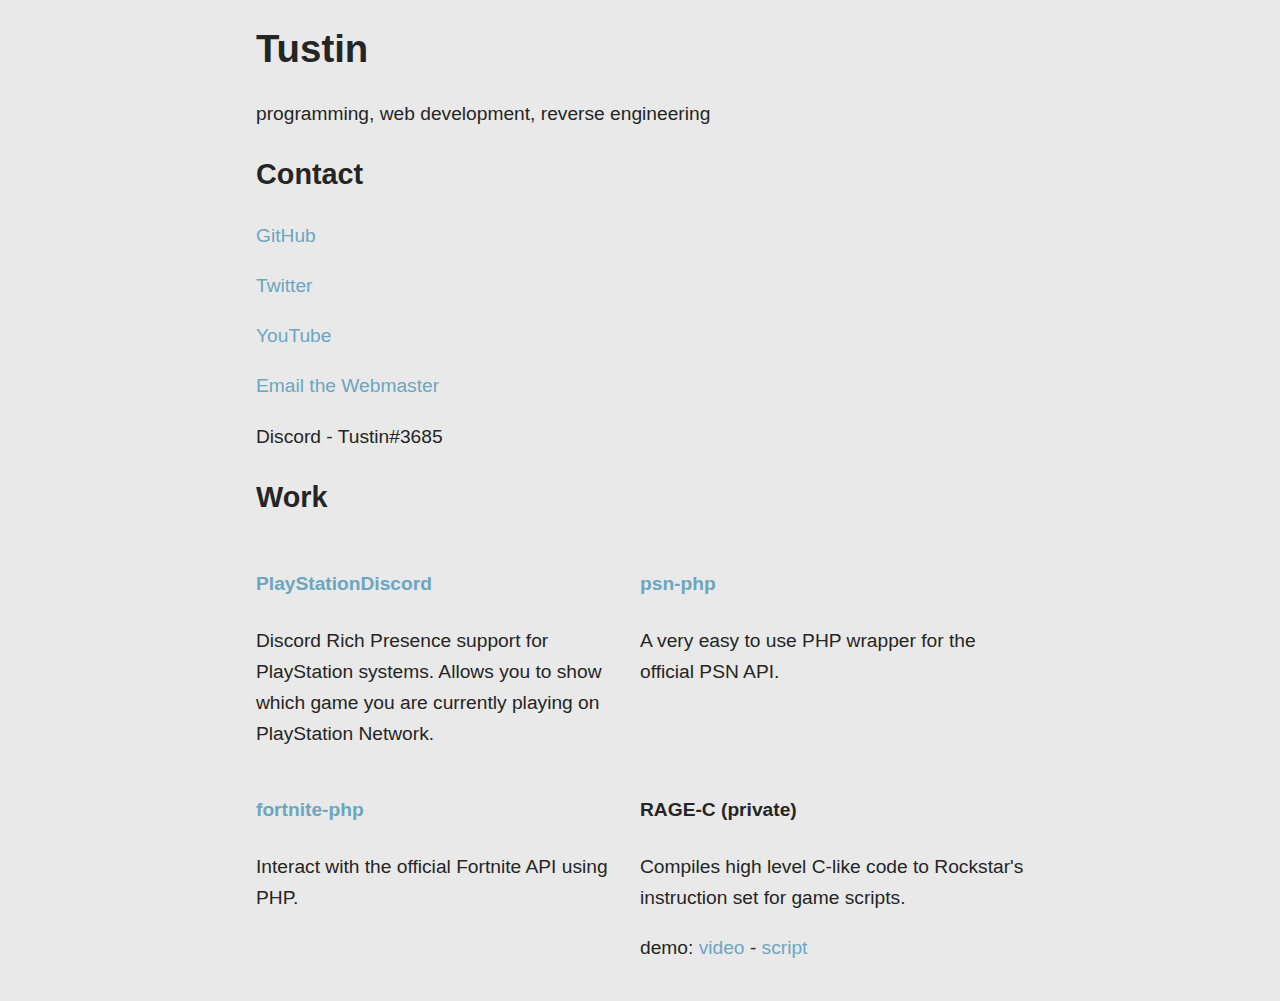
==== index.html @ 0d36ce3e "higher contrast for blind people" ====
<!DOCTYPE html>
<html lang="en">
    <head>
        <title>Tustin</title>
        <meta name="viewport" content="width=device-width, initial-scale=1">
        <meta name="description" content="Tustin's home on the web.">
        <link rel="icon" type="image/x-icon" href="favicon.ico">
        <style>
            :root {
                --light: #e9e9e9;
                --dark: #252525;
                --link: #6CA6C1;
            }

            @media (prefers-color-scheme: dark) {
                html {
                    background: var(--dark);
                    color: var(--light);
                }
            }

            @media (prefers-color-scheme: light) {
                html {
                    background: var(--light);
                    color: var(--dark);
                }
            }

            .linkage {
                display: block;
                margin-block-start: 1em;
                margin-block-end: 1em;
            }

            a {
                text-decoration: none;
                color: var(--link);
            }

            container {
                display: grid;
                grid-template-columns: repeat(2, 50%);
            }

        	body {
                margin: 1em auto;
                max-width: 40em;
                padding: 0 .62em;
                font: 1.2em/1.62 sans-serif;
            }

            h1 {
                line-height: 1.2;
            }
            
            h2 {
                line-height: 1.5;
            }

            @media print {
                body {
                    max-width: none
                }
            }
        </style>
    </head>
	<article>
        <header>
            <h1>Tustin</h1>
            <aside>programming, web development, reverse engineering</aside>
        </header>
        <section>
            <h2>Contact</h2>
            <a href="https://github.com/Tustin" class="linkage" target="_blank" rel="noopener">GitHub</a>
            <a href="https://twitter.com/Tusticles" class="linkage" target="_blank" rel="noopener">Twitter</a>
            <a href="https://www.youtube.com/user/BLEDS0E" class="linkage" target="_blank" rel="noopener">YouTube</a>
            <a href="mailto:tustin@tusticles.com" class="linkage" target="_blank" rel="noopener">Email the Webmaster</a>
            <p>Discord - Tustin#3685</p>
        </section>
        <section>
            <h2>Work</h2>
            <container>
                <item>
                    <h4><a href="https://github.com/Tustin/PlayStationDiscord" target="_blank" rel="noopener">PlayStationDiscord</a></h4>
                    <p>Discord Rich Presence support for PlayStation systems. Allows you to show which game you are currently playing on PlayStation Network.</p>
                </item>

                <item>
                    <h4><a href="https://github.com/Tustin/psn-php" target="_blank" rel="noopener">psn-php</a></h4>
                    <p>A very easy to use PHP wrapper for the official PSN API.</p>
                </item>

                <item>
                    <h4><a href="https://github.com/Tustin/fortnite-php" target="_blank" rel="noopener">fortnite-php</a></h4>
                    <p>Interact with the official Fortnite API using PHP.</p>
                </item>

                <item>
                    <h4>RAGE-C (private)</h4>
                    <p>Compiles high level C-like code to Rockstar's instruction set for game scripts.</p>
                    <p>demo: <a href="https://www.youtube.com/watch?v=dAm_1YbQfYY" target="_blank" rel="noopener">video</a> - <a href="https://github.com/Tustin/goy-loader" target="_blank" rel="noopener">script</a></p>
                </item>
            </container>
        </section>
    </article>
</html>
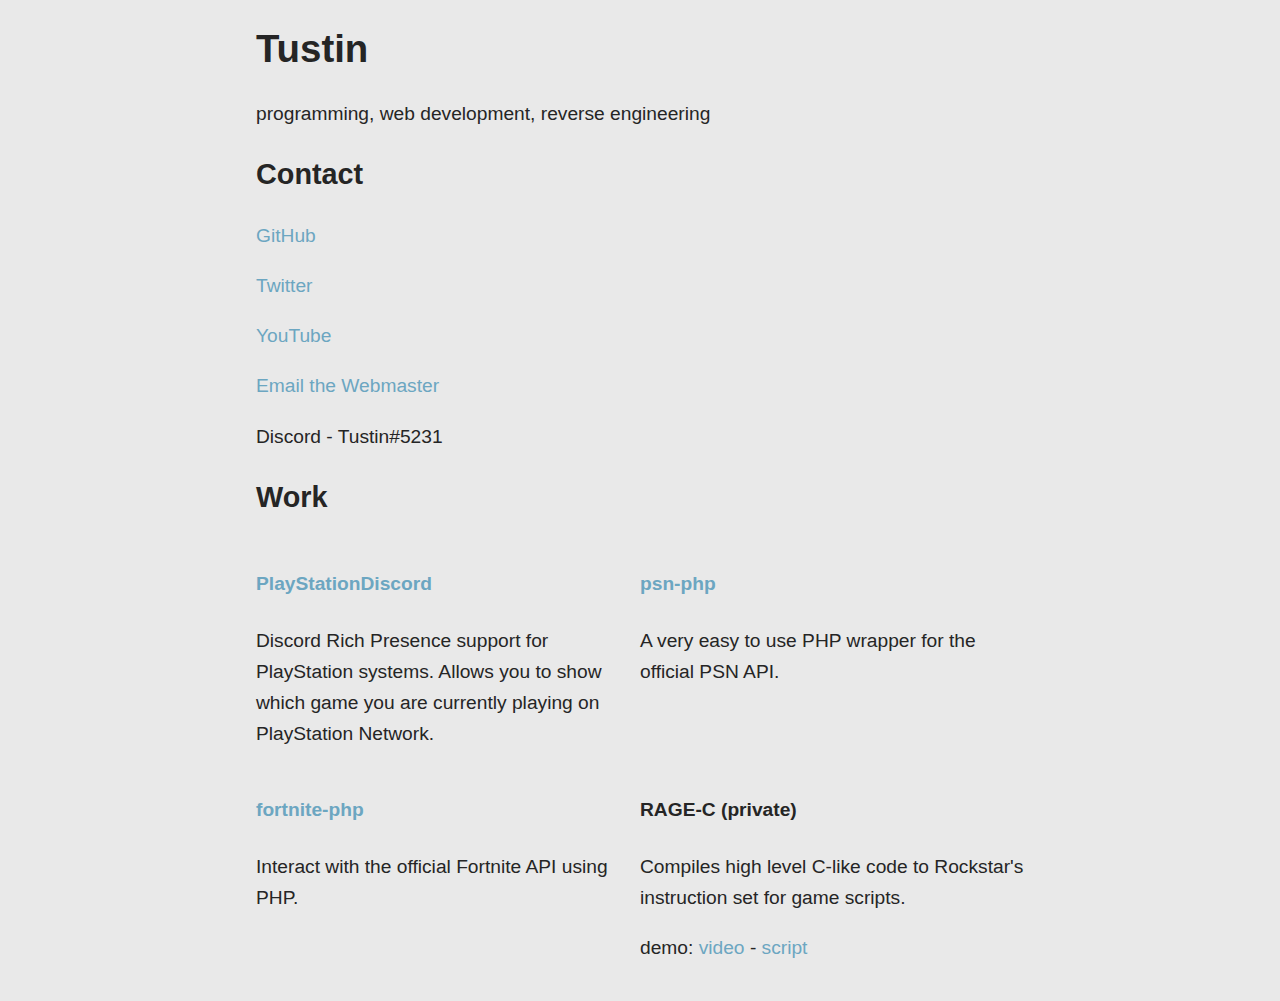
==== commit b61e6c52: "Update index.html" ====
--- a/index.html
+++ b/index.html
@@ -72,10 +72,10 @@
         <section>
             <h2>Contact</h2>
             <a href="https://github.com/Tustin" class="linkage" target="_blank" rel="noopener">GitHub</a>
-            <a href="https://twitter.com/Tusticles" class="linkage" target="_blank" rel="noopener">Twitter</a>
+            <a href="https://twitter.com/Tustino" class="linkage" target="_blank" rel="noopener">Twitter</a>
             <a href="https://www.youtube.com/user/BLEDS0E" class="linkage" target="_blank" rel="noopener">YouTube</a>
-            <a href="mailto:tustin@tusticles.com" class="linkage" target="_blank" rel="noopener">Email the Webmaster</a>
-            <p>Discord - Tustin#3685</p>
+            <a href="mailto:tustin@tustin.dev" class="linkage" target="_blank" rel="noopener">Email the Webmaster</a>
+            <p>Discord - Tustin#5231</p>
         </section>
         <section>
             <h2>Work</h2>
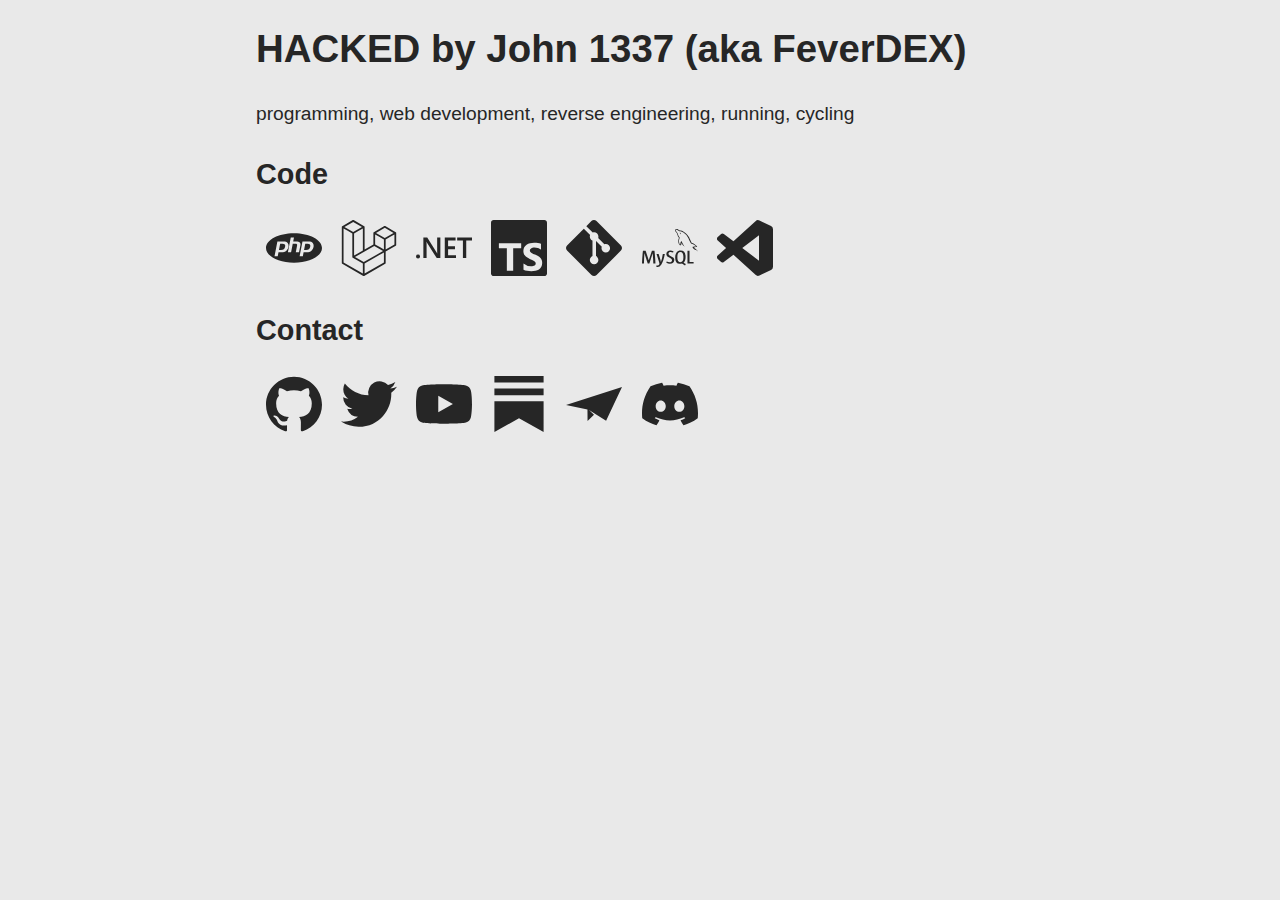
==== commit ffb9884a: "Update index.html" ====
--- a/index.html
+++ b/index.html
@@ -1,106 +1,173 @@
 <!DOCTYPE html>
 <html lang="en">
-    <head>
-        <title>Tustin</title>
-        <meta name="viewport" content="width=device-width, initial-scale=1">
-        <meta name="description" content="Tustin's home on the web.">
-        <link rel="icon" type="image/x-icon" href="favicon.ico">
-        <style>
-            :root {
-                --light: #e9e9e9;
-                --dark: #252525;
-                --link: #6CA6C1;
+
+<head>
+    <title>Tustin</title>
+    <meta name="title" content="Tustin">
+    <meta name="viewport" content="width=device-width, initial-scale=1">
+    <meta name="description" content="Tustin's home on the web">
+    <link rel="icon" type="image/x-icon" href="favicon.ico">
+    <style>
+        :root {
+            --light: #e9e9e9;
+            --dark: #262626;
+            --link: #6CA6C1;
+        }
+
+        @media (prefers-color-scheme: dark) {
+            html {
+                background: var(--dark);
+                color: var(--light);
             }
 
-            @media (prefers-color-scheme: dark) {
-                html {
-                    background: var(--dark);
-                    color: var(--light);
-                }
+            svg {
+                fill: var(--light);
+            }
+        }
+
+        @media (prefers-color-scheme: light) {
+            html {
+                background: var(--light);
+                color: var(--dark);
             }
 
-            @media (prefers-color-scheme: light) {
-                html {
-                    background: var(--light);
-                    color: var(--dark);
-                }
+            svg {
+                fill: var(--dark);
             }
+        }
 
-            .linkage {
-                display: block;
-                margin-block-start: 1em;
-                margin-block-end: 1em;
+        a {
+            text-decoration: none;
+            color: var(--link);
+        }
+
+        svg {
+            --size: 3.5rem;
+            height: var(--size);
+            width: var(--size);
+        }
+
+        ul {
+            display: flex;
+            flex-wrap: wrap;
+            list-style: none;
+            margin: 0;
+            padding: 0;
+        }
+
+        li {
+            margin: 0 .5em;
+        }
+
+        li#discord {
+            cursor: pointer;
+        }
+
+
+        container {
+            display: grid;
+            grid-template-columns: repeat(2, 50%);
+        }
+
+        body {
+            margin: 1em auto;
+            max-width: 40em;
+            padding: 0 .62em;
+            font: 1.2em/1.62 sans-serif;
+        }
+
+        h1 {
+            line-height: 1.2;
+        }
+
+        h2 {
+            line-height: 1.5;
+        }
+
+        @media print {
+            body {
+                max-width: none
             }
+        }
+    </style>
+</head>
+<article>
+    <header>
+        <h1>HACKED by John 1337 (aka FeverDEX)</h1>
+        <aside>programming, web development, reverse engineering, running, cycling</aside>
+    </header>
+    <section>
+        <h2>Code</h2>
+        <ul>
+            <li><svg role="img" viewBox="0 0 24 24" xmlns="http://www.w3.org/2000/svg">
+                    <title>PHP</title>
+                    <path
+                        d="M7.01 10.207h-.944l-.515 2.648h.838c.556 0 .97-.105 1.242-.314.272-.21.455-.559.55-1.049.092-.47.05-.802-.124-.995-.175-.193-.523-.29-1.047-.29zM12 5.688C5.373 5.688 0 8.514 0 12s5.373 6.313 12 6.313S24 15.486 24 12c0-3.486-5.373-6.312-12-6.312zm-3.26 7.451c-.261.25-.575.438-.917.551-.336.108-.765.164-1.285.164H5.357l-.327 1.681H3.652l1.23-6.326h2.65c.797 0 1.378.209 1.744.628.366.418.476 1.002.33 1.752a2.836 2.836 0 0 1-.305.847c-.143.255-.33.49-.561.703zm4.024.715l.543-2.799c.063-.318.039-.536-.068-.651-.107-.116-.336-.174-.687-.174H11.46l-.704 3.625H9.388l1.23-6.327h1.367l-.327 1.682h1.218c.767 0 1.295.134 1.586.401s.378.7.263 1.299l-.572 2.944h-1.389zm7.597-2.265a2.782 2.782 0 0 1-.305.847c-.143.255-.33.49-.561.703a2.44 2.44 0 0 1-.917.551c-.336.108-.765.164-1.286.164h-1.18l-.327 1.682h-1.378l1.23-6.326h2.649c.797 0 1.378.209 1.744.628.366.417.477 1.001.331 1.751zM17.766 10.207h-.943l-.516 2.648h.838c.557 0 .971-.105 1.242-.314.272-.21.455-.559.551-1.049.092-.47.049-.802-.125-.995s-.524-.29-1.047-.29z" />
+                </svg></li>
+            <li><svg role="img" viewBox="0 0 24 24" xmlns="http://www.w3.org/2000/svg">
+                    <title>Laravel</title>
+                    <path
+                        d="M23.642 5.43a.364.364 0 01.014.1v5.149c0 .135-.073.26-.189.326l-4.323 2.49v4.934a.378.378 0 01-.188.326L9.93 23.949a.316.316 0 01-.066.027c-.008.002-.016.008-.024.01a.348.348 0 01-.192 0c-.011-.002-.02-.008-.03-.012-.02-.008-.042-.014-.062-.025L.533 18.755a.376.376 0 01-.189-.326V2.974c0-.033.005-.066.014-.098.003-.012.01-.02.014-.032a.369.369 0 01.023-.058c.004-.013.015-.022.023-.033l.033-.045c.012-.01.025-.018.037-.027.014-.012.027-.024.041-.034H.53L5.043.05a.375.375 0 01.375 0L9.93 2.647h.002c.015.01.027.021.04.033l.038.027c.013.014.02.03.033.045.008.011.02.021.025.033.01.02.017.038.024.058.003.011.01.021.013.032.01.031.014.064.014.098v9.652l3.76-2.164V5.527c0-.033.004-.066.013-.098.003-.01.01-.02.013-.032a.487.487 0 01.024-.059c.007-.012.018-.02.025-.033.012-.015.021-.03.033-.043.012-.012.025-.02.037-.028.014-.01.026-.023.041-.032h.001l4.513-2.598a.375.375 0 01.375 0l4.513 2.598c.016.01.027.021.042.031.012.01.025.018.036.028.013.014.022.03.034.044.008.012.019.021.024.033.011.02.018.04.024.06.006.01.012.021.015.032zm-.74 5.032V6.179l-1.578.908-2.182 1.256v4.283zm-4.51 7.75v-4.287l-2.147 1.225-6.126 3.498v4.325zM1.093 3.624v14.588l8.273 4.761v-4.325l-4.322-2.445-.002-.003H5.04c-.014-.01-.025-.021-.04-.031-.011-.01-.024-.018-.035-.027l-.001-.002c-.013-.012-.021-.025-.031-.04-.01-.011-.021-.022-.028-.036h-.002c-.008-.014-.013-.031-.02-.047-.006-.016-.014-.027-.018-.043a.49.49 0 01-.008-.057c-.002-.014-.006-.027-.006-.041V5.789l-2.18-1.257zM5.23.81L1.47 2.974l3.76 2.164 3.758-2.164zm1.956 13.505l2.182-1.256V3.624l-1.58.91-2.182 1.255v9.435zm11.581-10.95l-3.76 2.163 3.76 2.163 3.759-2.164zm-.376 4.978L16.21 7.087 14.63 6.18v4.283l2.182 1.256 1.58.908zm-8.65 9.654l5.514-3.148 2.756-1.572-3.757-2.163-4.323 2.489-3.941 2.27z" />
+                </svg></li>
+            <li><svg role="img" viewBox="0 0 24 24" xmlns="http://www.w3.org/2000/svg">
+                    <title>.NET</title>
+                    <path
+                        d="M24 8.77h-2.468v7.565h-1.425V8.77h-2.462V7.53H24zm-6.852 7.565h-4.821V7.53h4.63v1.24h-3.205v2.494h2.953v1.234h-2.953v2.604h3.396zm-6.708 0H8.882L4.78 9.863a2.896 2.896 0 0 1-.258-.51h-.036c.032.189.048.592.048 1.21v5.772H3.157V7.53h1.659l3.965 6.32c.167.261.275.442.323.54h.024c-.04-.233-.06-.629-.06-1.185V7.529h1.372zm-8.703-.693a.868.829 0 0 1-.869.829.868.829 0 0 1-.868-.83.868.829 0 0 1 .868-.828.868.829 0 0 1 .869.829Z" />
+                </svg></li>
+            <li><svg role="img" viewBox="0 0 24 24" xmlns="http://www.w3.org/2000/svg">
+                    <title>TypeScript</title>
+                    <path
+                        d="M1.125 0C.502 0 0 .502 0 1.125v21.75C0 23.498.502 24 1.125 24h21.75c.623 0 1.125-.502 1.125-1.125V1.125C24 .502 23.498 0 22.875 0zm17.363 9.75c.612 0 1.154.037 1.627.111a6.38 6.38 0 0 1 1.306.34v2.458a3.95 3.95 0 0 0-.643-.361 5.093 5.093 0 0 0-.717-.26 5.453 5.453 0 0 0-1.426-.2c-.3 0-.573.028-.819.086a2.1 2.1 0 0 0-.623.242c-.17.104-.3.229-.393.374a.888.888 0 0 0-.14.49c0 .196.053.373.156.529.104.156.252.304.443.444s.423.276.696.41c.273.135.582.274.926.416.47.197.892.407 1.266.628.374.222.695.473.963.753.268.279.472.598.614.957.142.359.214.776.214 1.253 0 .657-.125 1.21-.373 1.656a3.033 3.033 0 0 1-1.012 1.085 4.38 4.38 0 0 1-1.487.596c-.566.12-1.163.18-1.79.18a9.916 9.916 0 0 1-1.84-.164 5.544 5.544 0 0 1-1.512-.493v-2.63a5.033 5.033 0 0 0 3.237 1.2c.333 0 .624-.03.872-.09.249-.06.456-.144.623-.25.166-.108.29-.234.373-.38a1.023 1.023 0 0 0-.074-1.089 2.12 2.12 0 0 0-.537-.5 5.597 5.597 0 0 0-.807-.444 27.72 27.72 0 0 0-1.007-.436c-.918-.383-1.602-.852-2.053-1.405-.45-.553-.676-1.222-.676-2.005 0-.614.123-1.141.369-1.582.246-.441.58-.804 1.004-1.089a4.494 4.494 0 0 1 1.47-.629 7.536 7.536 0 0 1 1.77-.201zm-15.113.188h9.563v2.166H9.506v9.646H6.789v-9.646H3.375z" />
+                </svg></li>
+            <li><svg role="img" viewBox="0 0 24 24" xmlns="http://www.w3.org/2000/svg">
+                    <title>Git</title>
+                    <path
+                        d="M23.546 10.93L13.067.452c-.604-.603-1.582-.603-2.188 0L8.708 2.627l2.76 2.76c.645-.215 1.379-.07 1.889.441.516.515.658 1.258.438 1.9l2.658 2.66c.645-.223 1.387-.078 1.9.435.721.72.721 1.884 0 2.604-.719.719-1.881.719-2.6 0-.539-.541-.674-1.337-.404-1.996L12.86 8.955v6.525c.176.086.342.203.488.348.713.721.713 1.883 0 2.6-.719.721-1.889.721-2.609 0-.719-.719-.719-1.879 0-2.598.182-.18.387-.316.605-.406V8.835c-.217-.091-.424-.222-.6-.401-.545-.545-.676-1.342-.396-2.009L7.636 3.7.45 10.881c-.6.605-.6 1.584 0 2.189l10.48 10.477c.604.604 1.582.604 2.186 0l10.43-10.43c.605-.603.605-1.582 0-2.187" />
+                </svg></li>
+            <li><svg role="img" viewBox="0 0 24 24" xmlns="http://www.w3.org/2000/svg">
+                    <title>MySQL</title>
+                    <path
+                        d="M16.405 5.501c-.115 0-.193.014-.274.033v.013h.014c.054.104.146.18.214.273.054.107.1.214.154.32l.014-.015c.094-.066.14-.172.14-.333-.04-.047-.046-.094-.08-.14-.04-.067-.126-.1-.18-.153zM5.77 18.695h-.927a50.854 50.854 0 00-.27-4.41h-.008l-1.41 4.41H2.45l-1.4-4.41h-.01a72.892 72.892 0 00-.195 4.41H0c.055-1.966.192-3.81.41-5.53h1.15l1.335 4.064h.008l1.347-4.064h1.095c.242 2.015.384 3.86.428 5.53zm4.017-4.08c-.378 2.045-.876 3.533-1.492 4.46-.482.716-1.01 1.073-1.583 1.073-.153 0-.34-.046-.566-.138v-.494c.11.017.24.026.386.026.268 0 .483-.075.647-.222.197-.18.295-.382.295-.605 0-.155-.077-.47-.23-.944L6.23 14.615h.91l.727 2.36c.164.536.233.91.205 1.123.4-1.064.678-2.227.835-3.483zm12.325 4.08h-2.63v-5.53h.885v4.85h1.745zm-3.32.135l-1.016-.5c.09-.076.177-.158.255-.25.433-.506.648-1.258.648-2.253 0-1.83-.718-2.746-2.155-2.746-.704 0-1.254.232-1.65.697-.43.508-.646 1.256-.646 2.245 0 .972.19 1.686.574 2.14.35.41.877.615 1.583.615.264 0 .506-.033.725-.098l1.325.772.36-.622zM15.5 17.588c-.225-.36-.337-.94-.337-1.736 0-1.393.424-2.09 1.27-2.09.443 0 .77.167.977.5.224.362.336.936.336 1.723 0 1.404-.424 2.108-1.27 2.108-.445 0-.77-.167-.978-.5zm-1.658-.425c0 .47-.172.856-.516 1.156-.344.3-.803.45-1.384.45-.543 0-1.064-.172-1.573-.515l.237-.476c.438.22.833.328 1.19.328.332 0 .593-.073.783-.22a.754.754 0 00.3-.615c0-.33-.23-.61-.648-.845-.388-.213-1.163-.657-1.163-.657-.422-.307-.632-.636-.632-1.177 0-.45.157-.81.47-1.085.315-.278.72-.415 1.22-.415.512 0 .98.136 1.4.41l-.213.476a2.726 2.726 0 00-1.064-.23c-.283 0-.502.068-.654.206a.685.685 0 00-.248.524c0 .328.234.61.666.85.393.215 1.187.67 1.187.67.433.305.648.63.648 1.168zm9.382-5.852c-.535-.014-.95.04-1.297.188-.1.04-.26.04-.274.167.055.053.063.14.11.214.08.134.218.313.346.407.14.11.28.216.427.31.26.16.555.255.81.416.145.094.293.213.44.313.073.05.12.14.214.172v-.02c-.046-.06-.06-.147-.105-.214-.067-.067-.134-.127-.2-.193a3.223 3.223 0 00-.695-.675c-.214-.146-.682-.35-.77-.595l-.013-.014c.146-.013.32-.066.46-.106.227-.06.435-.047.67-.106.106-.027.213-.06.32-.094v-.06c-.12-.12-.21-.283-.334-.395a8.867 8.867 0 00-1.104-.823c-.21-.134-.476-.22-.697-.334-.08-.04-.214-.06-.26-.127-.12-.146-.19-.34-.275-.514a17.69 17.69 0 01-.547-1.163c-.12-.262-.193-.523-.34-.763-.69-1.137-1.437-1.826-2.586-2.5-.247-.14-.543-.2-.856-.274-.167-.008-.334-.02-.5-.027-.11-.047-.216-.174-.31-.235-.38-.24-1.364-.76-1.644-.072-.18.434.267.862.422 1.082.115.153.26.328.34.5.047.116.06.235.107.356.106.294.207.622.347.897.073.14.153.287.247.413.054.073.146.107.167.227-.094.136-.1.334-.154.5-.24.757-.146 1.693.194 2.25.107.166.362.534.703.393.3-.12.234-.5.32-.835.02-.08.007-.133.048-.187v.015c.094.188.188.367.274.555.206.328.566.668.867.895.16.12.287.328.487.402v-.02h-.015c-.043-.058-.1-.086-.154-.133a3.445 3.445 0 01-.35-.4 8.76 8.76 0 01-.747-1.218c-.11-.21-.202-.436-.29-.643-.04-.08-.04-.2-.107-.24-.1.146-.247.273-.32.453-.127.288-.14.642-.188 1.01-.027.007-.014 0-.027.014-.214-.052-.287-.274-.367-.46-.2-.475-.233-1.238-.06-1.785.047-.14.247-.582.167-.716-.042-.127-.174-.2-.247-.303a2.478 2.478 0 01-.24-.427c-.16-.374-.24-.788-.414-1.162-.08-.173-.22-.354-.334-.513-.127-.18-.267-.307-.368-.52-.033-.073-.08-.194-.027-.274.014-.054.042-.075.094-.09.088-.072.335.022.422.062.247.1.455.194.662.334.094.066.195.193.315.226h.14c.214.047.455.014.655.073.355.114.675.28.962.46a5.953 5.953 0 012.085 2.286c.08.154.115.295.188.455.14.33.313.663.455.982.14.315.275.636.476.897.1.14.502.213.682.286.133.06.34.115.46.188.23.14.454.3.67.454.11.076.443.243.463.378z" />
+                </svg></li>
+            <li><svg role="img" viewBox="0 0 24 24" xmlns="http://www.w3.org/2000/svg">
+                    <title>Visual Studio Code</title>
+                    <path
+                        d="M23.15 2.587L18.21.21a1.494 1.494 0 0 0-1.705.29l-9.46 8.63-4.12-3.128a.999.999 0 0 0-1.276.057L.327 7.261A1 1 0 0 0 .326 8.74L3.899 12 .326 15.26a1 1 0 0 0 .001 1.479L1.65 17.94a.999.999 0 0 0 1.276.057l4.12-3.128 9.46 8.63a1.492 1.492 0 0 0 1.704.29l4.942-2.377A1.5 1.5 0 0 0 24 20.06V3.939a1.5 1.5 0 0 0-.85-1.352zm-5.146 14.861L10.826 12l7.178-5.448v10.896z" />
+                </svg></li>
+        </ul>
+        <h2>Contact</h2>
+        <ul>
+            <li><a href="https://github.com/Tustin" target="_blank" rel="noopener"><svg role="img" viewBox="0 0 24 24"
+                        xmlns="http://www.w3.org/2000/svg">
+                        <title>GitHub</title>
+                        <path
+                            d="M12 .297c-6.63 0-12 5.373-12 12 0 5.303 3.438 9.8 8.205 11.385.6.113.82-.258.82-.577 0-.285-.01-1.04-.015-2.04-3.338.724-4.042-1.61-4.042-1.61C4.422 18.07 3.633 17.7 3.633 17.7c-1.087-.744.084-.729.084-.729 1.205.084 1.838 1.236 1.838 1.236 1.07 1.835 2.809 1.305 3.495.998.108-.776.417-1.305.76-1.605-2.665-.3-5.466-1.332-5.466-5.93 0-1.31.465-2.38 1.235-3.22-.135-.303-.54-1.523.105-3.176 0 0 1.005-.322 3.3 1.23.96-.267 1.98-.399 3-.405 1.02.006 2.04.138 3 .405 2.28-1.552 3.285-1.23 3.285-1.23.645 1.653.24 2.873.12 3.176.765.84 1.23 1.91 1.23 3.22 0 4.61-2.805 5.625-5.475 5.92.42.36.81 1.096.81 2.22 0 1.606-.015 2.896-.015 3.286 0 .315.21.69.825.57C20.565 22.092 24 17.592 24 12.297c0-6.627-5.373-12-12-12" />
+                    </svg></a></li>
+            <li><a href="https://twitter.com/Tustino" target="_blank" rel="noopener"><svg role="img" viewBox="0 0 24 24" xmlns="http://www.w3.org/2000/svg">
+                        <title>Twitter</title>
+                        <path
+                            d="M23.953 4.57a10 10 0 01-2.825.775 4.958 4.958 0 002.163-2.723c-.951.555-2.005.959-3.127 1.184a4.92 4.92 0 00-8.384 4.482C7.69 8.095 4.067 6.13 1.64 3.162a4.822 4.822 0 00-.666 2.475c0 1.71.87 3.213 2.188 4.096a4.904 4.904 0 01-2.228-.616v.06a4.923 4.923 0 003.946 4.827 4.996 4.996 0 01-2.212.085 4.936 4.936 0 004.604 3.417 9.867 9.867 0 01-6.102 2.105c-.39 0-.779-.023-1.17-.067a13.995 13.995 0 007.557 2.209c9.053 0 13.998-7.496 13.998-13.985 0-.21 0-.42-.015-.63A9.935 9.935 0 0024 4.59z" />
+                    </svg></a></li>
+            <li><a href="https://www.youtube.com/@BLEDS0E" target="_blank" rel="noopener"><svg role="img" viewBox="0 0 24 24"
+                        xmlns="http://www.w3.org/2000/svg">
+                        <title>YouTube</title>
+                        <path
+                            d="M23.498 6.186a3.016 3.016 0 0 0-2.122-2.136C19.505 3.545 12 3.545 12 3.545s-7.505 0-9.377.505A3.017 3.017 0 0 0 .502 6.186C0 8.07 0 12 0 12s0 3.93.502 5.814a3.016 3.016 0 0 0 2.122 2.136c1.871.505 9.376.505 9.376.505s7.505 0 9.377-.505a3.015 3.015 0 0 0 2.122-2.136C24 15.93 24 12 24 12s0-3.93-.502-5.814zM9.545 15.568V8.432L15.818 12l-6.273 3.568z" />
+                    </svg></a></li>
+            <li><a href="https://tustin.substack.com" target="_blank" rel="noopener"><svg role="img" viewBox="0 0 24 24" xmlns="http://www.w3.org/2000/svg">
+                        <title>Substack</title>
+                        <path
+                            d="M22.539 8.242H1.46V5.406h21.08v2.836zM1.46 10.812V24L12 18.11 22.54 24V10.812H1.46zM22.54 0H1.46v2.836h21.08V0z" />
+                    </svg></a></li>
+            <li><a href="mailto:tustin@tustin.dev"><svg role="img" viewBox="0 0 24 24" xmlns="http://www.w3.org/2000/svg"><title>tustin@tustin.dev</title><path d="M17.187 19.181L24 4.755 0 12.386l9.196 1.963.043 4.896 2.759-2.617-2.147-2.076 7.336 4.63z"/></svg></a></li>
+            <li onclick="navigator.clipboard.writeText('Tustin#5192')" id="discord"><svg role="img" viewBox="0 0 24 24"
+                    xmlns="http://www.w3.org/2000/svg">
+                    <title>Discord</title>
+                    <path
+                        d="M20.317 4.3698a19.7913 19.7913 0 00-4.8851-1.5152.0741.0741 0 00-.0785.0371c-.211.3753-.4447.8648-.6083 1.2495-1.8447-.2762-3.68-.2762-5.4868 0-.1636-.3933-.4058-.8742-.6177-1.2495a.077.077 0 00-.0785-.037 19.7363 19.7363 0 00-4.8852 1.515.0699.0699 0 00-.0321.0277C.5334 9.0458-.319 13.5799.0992 18.0578a.0824.0824 0 00.0312.0561c2.0528 1.5076 4.0413 2.4228 5.9929 3.0294a.0777.0777 0 00.0842-.0276c.4616-.6304.8731-1.2952 1.226-1.9942a.076.076 0 00-.0416-.1057c-.6528-.2476-1.2743-.5495-1.8722-.8923a.077.077 0 01-.0076-.1277c.1258-.0943.2517-.1923.3718-.2914a.0743.0743 0 01.0776-.0105c3.9278 1.7933 8.18 1.7933 12.0614 0a.0739.0739 0 01.0785.0095c.1202.099.246.1981.3728.2924a.077.077 0 01-.0066.1276 12.2986 12.2986 0 01-1.873.8914.0766.0766 0 00-.0407.1067c.3604.698.7719 1.3628 1.225 1.9932a.076.076 0 00.0842.0286c1.961-.6067 3.9495-1.5219 6.0023-3.0294a.077.077 0 00.0313-.0552c.5004-5.177-.8382-9.6739-3.5485-13.6604a.061.061 0 00-.0312-.0286zM8.02 15.3312c-1.1825 0-2.1569-1.0857-2.1569-2.419 0-1.3332.9555-2.4189 2.157-2.4189 1.2108 0 2.1757 1.0952 2.1568 2.419 0 1.3332-.9555 2.4189-2.1569 2.4189zm7.9748 0c-1.1825 0-2.1569-1.0857-2.1569-2.419 0-1.3332.9554-2.4189 2.1569-2.4189 1.2108 0 2.1757 1.0952 2.1568 2.419 0 1.3332-.946 2.4189-2.1568 2.4189Z" />
+                </svg></li>
+        </ul>
+    </section>
+</article>
 
-            a {
-                text-decoration: none;
-                color: var(--link);
-            }
-
-            container {
-                display: grid;
-                grid-template-columns: repeat(2, 50%);
-            }
-
-        	body {
-                margin: 1em auto;
-                max-width: 40em;
-                padding: 0 .62em;
-                font: 1.2em/1.62 sans-serif;
-            }
-
-            h1 {
-                line-height: 1.2;
-            }
-            
-            h2 {
-                line-height: 1.5;
-            }
-
-            @media print {
-                body {
-                    max-width: none
-                }
-            }
-        </style>
-    </head>
-	<article>
-        <header>
-            <h1>Tustin</h1>
-            <aside>programming, web development, reverse engineering</aside>
-        </header>
-        <section>
-            <h2>Contact</h2>
-            <a href="https://github.com/Tustin" class="linkage" target="_blank" rel="noopener">GitHub</a>
-            <a href="https://twitter.com/Tustino" class="linkage" target="_blank" rel="noopener">Twitter</a>
-            <a href="https://www.youtube.com/user/BLEDS0E" class="linkage" target="_blank" rel="noopener">YouTube</a>
-            <a href="mailto:tustin@tustin.dev" class="linkage" target="_blank" rel="noopener">Email the Webmaster</a>
-            <p>Discord - Tustin#5231</p>
-        </section>
-        <section>
-            <h2>Work</h2>
-            <container>
-                <item>
-                    <h4><a href="https://github.com/Tustin/PlayStationDiscord" target="_blank" rel="noopener">PlayStationDiscord</a></h4>
-                    <p>Discord Rich Presence support for PlayStation systems. Allows you to show which game you are currently playing on PlayStation Network.</p>
-                </item>
-
-                <item>
-                    <h4><a href="https://github.com/Tustin/psn-php" target="_blank" rel="noopener">psn-php</a></h4>
-                    <p>A very easy to use PHP wrapper for the official PSN API.</p>
-                </item>
-
-                <item>
-                    <h4><a href="https://github.com/Tustin/fortnite-php" target="_blank" rel="noopener">fortnite-php</a></h4>
-                    <p>Interact with the official Fortnite API using PHP.</p>
-                </item>
-
-                <item>
-                    <h4>RAGE-C (private)</h4>
-                    <p>Compiles high level C-like code to Rockstar's instruction set for game scripts.</p>
-                    <p>demo: <a href="https://www.youtube.com/watch?v=dAm_1YbQfYY" target="_blank" rel="noopener">video</a> - <a href="https://github.com/Tustin/goy-loader" target="_blank" rel="noopener">script</a></p>
-                </item>
-            </container>
-        </section>
-    </article>
-</html>+</html>
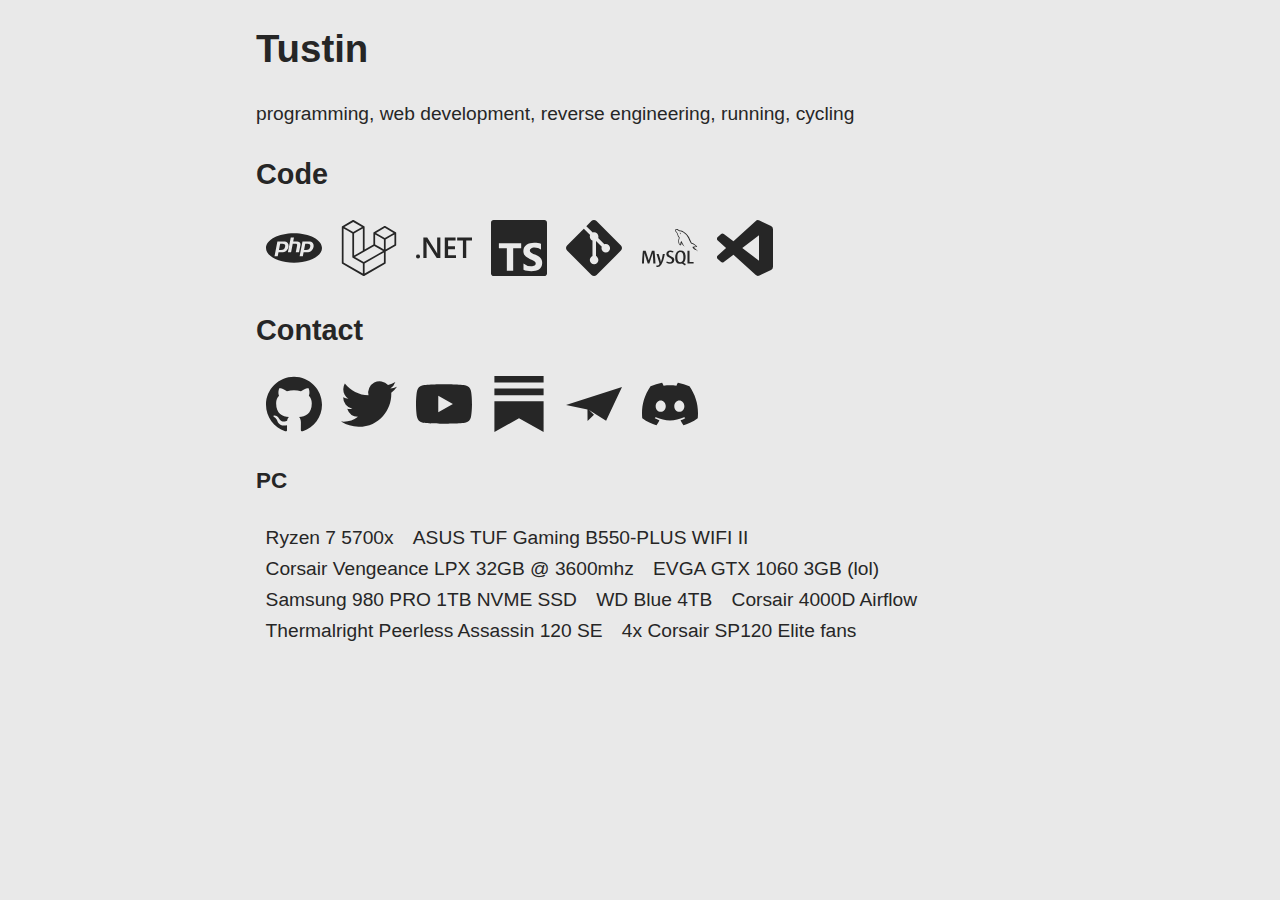
==== commit 5e53cc57: "pc specs" ====
--- a/index.html
+++ b/index.html
@@ -93,7 +93,7 @@
 </head>
 <article>
     <header>
-        <h1>HACKED by John 1337 (aka FeverDEX)</h1>
+        <h1>Tustin</h1>
         <aside>programming, web development, reverse engineering, running, cycling</aside>
     </header>
     <section>
@@ -143,23 +143,30 @@
                         <path
                             d="M12 .297c-6.63 0-12 5.373-12 12 0 5.303 3.438 9.8 8.205 11.385.6.113.82-.258.82-.577 0-.285-.01-1.04-.015-2.04-3.338.724-4.042-1.61-4.042-1.61C4.422 18.07 3.633 17.7 3.633 17.7c-1.087-.744.084-.729.084-.729 1.205.084 1.838 1.236 1.838 1.236 1.07 1.835 2.809 1.305 3.495.998.108-.776.417-1.305.76-1.605-2.665-.3-5.466-1.332-5.466-5.93 0-1.31.465-2.38 1.235-3.22-.135-.303-.54-1.523.105-3.176 0 0 1.005-.322 3.3 1.23.96-.267 1.98-.399 3-.405 1.02.006 2.04.138 3 .405 2.28-1.552 3.285-1.23 3.285-1.23.645 1.653.24 2.873.12 3.176.765.84 1.23 1.91 1.23 3.22 0 4.61-2.805 5.625-5.475 5.92.42.36.81 1.096.81 2.22 0 1.606-.015 2.896-.015 3.286 0 .315.21.69.825.57C20.565 22.092 24 17.592 24 12.297c0-6.627-5.373-12-12-12" />
                     </svg></a></li>
-            <li><a href="https://twitter.com/Tustino" target="_blank" rel="noopener"><svg role="img" viewBox="0 0 24 24" xmlns="http://www.w3.org/2000/svg">
+            <li><a href="https://twitter.com/Tustino" target="_blank" rel="noopener"><svg role="img" viewBox="0 0 24 24"
+                        xmlns="http://www.w3.org/2000/svg">
                         <title>Twitter</title>
                         <path
                             d="M23.953 4.57a10 10 0 01-2.825.775 4.958 4.958 0 002.163-2.723c-.951.555-2.005.959-3.127 1.184a4.92 4.92 0 00-8.384 4.482C7.69 8.095 4.067 6.13 1.64 3.162a4.822 4.822 0 00-.666 2.475c0 1.71.87 3.213 2.188 4.096a4.904 4.904 0 01-2.228-.616v.06a4.923 4.923 0 003.946 4.827 4.996 4.996 0 01-2.212.085 4.936 4.936 0 004.604 3.417 9.867 9.867 0 01-6.102 2.105c-.39 0-.779-.023-1.17-.067a13.995 13.995 0 007.557 2.209c9.053 0 13.998-7.496 13.998-13.985 0-.21 0-.42-.015-.63A9.935 9.935 0 0024 4.59z" />
                     </svg></a></li>
-            <li><a href="https://www.youtube.com/@BLEDS0E" target="_blank" rel="noopener"><svg role="img" viewBox="0 0 24 24"
-                        xmlns="http://www.w3.org/2000/svg">
+            <li><a href="https://www.youtube.com/@BLEDS0E" target="_blank" rel="noopener"><svg role="img"
+                        viewBox="0 0 24 24" xmlns="http://www.w3.org/2000/svg">
                         <title>YouTube</title>
                         <path
                             d="M23.498 6.186a3.016 3.016 0 0 0-2.122-2.136C19.505 3.545 12 3.545 12 3.545s-7.505 0-9.377.505A3.017 3.017 0 0 0 .502 6.186C0 8.07 0 12 0 12s0 3.93.502 5.814a3.016 3.016 0 0 0 2.122 2.136c1.871.505 9.376.505 9.376.505s7.505 0 9.377-.505a3.015 3.015 0 0 0 2.122-2.136C24 15.93 24 12 24 12s0-3.93-.502-5.814zM9.545 15.568V8.432L15.818 12l-6.273 3.568z" />
                     </svg></a></li>
-            <li><a href="https://tustin.substack.com" target="_blank" rel="noopener"><svg role="img" viewBox="0 0 24 24" xmlns="http://www.w3.org/2000/svg">
+            <li><a href="https://tustin.substack.com" target="_blank" rel="noopener"><svg role="img" viewBox="0 0 24 24"
+                        xmlns="http://www.w3.org/2000/svg">
                         <title>Substack</title>
                         <path
                             d="M22.539 8.242H1.46V5.406h21.08v2.836zM1.46 10.812V24L12 18.11 22.54 24V10.812H1.46zM22.54 0H1.46v2.836h21.08V0z" />
                     </svg></a></li>
-            <li><a href="mailto:tustin@tustin.dev"><svg role="img" viewBox="0 0 24 24" xmlns="http://www.w3.org/2000/svg"><title>tustin@tustin.dev</title><path d="M17.187 19.181L24 4.755 0 12.386l9.196 1.963.043 4.896 2.759-2.617-2.147-2.076 7.336 4.63z"/></svg></a></li>
+            <li><a href="mailto:tustin@tustin.dev"><svg role="img" viewBox="0 0 24 24"
+                        xmlns="http://www.w3.org/2000/svg">
+                        <title>tustin@tustin.dev</title>
+                        <path
+                            d="M17.187 19.181L24 4.755 0 12.386l9.196 1.963.043 4.896 2.759-2.617-2.147-2.076 7.336 4.63z" />
+                    </svg></a></li>
             <li onclick="navigator.clipboard.writeText('Tustin#5192')" id="discord"><svg role="img" viewBox="0 0 24 24"
                     xmlns="http://www.w3.org/2000/svg">
                     <title>Discord</title>
@@ -167,7 +174,19 @@
                         d="M20.317 4.3698a19.7913 19.7913 0 00-4.8851-1.5152.0741.0741 0 00-.0785.0371c-.211.3753-.4447.8648-.6083 1.2495-1.8447-.2762-3.68-.2762-5.4868 0-.1636-.3933-.4058-.8742-.6177-1.2495a.077.077 0 00-.0785-.037 19.7363 19.7363 0 00-4.8852 1.515.0699.0699 0 00-.0321.0277C.5334 9.0458-.319 13.5799.0992 18.0578a.0824.0824 0 00.0312.0561c2.0528 1.5076 4.0413 2.4228 5.9929 3.0294a.0777.0777 0 00.0842-.0276c.4616-.6304.8731-1.2952 1.226-1.9942a.076.076 0 00-.0416-.1057c-.6528-.2476-1.2743-.5495-1.8722-.8923a.077.077 0 01-.0076-.1277c.1258-.0943.2517-.1923.3718-.2914a.0743.0743 0 01.0776-.0105c3.9278 1.7933 8.18 1.7933 12.0614 0a.0739.0739 0 01.0785.0095c.1202.099.246.1981.3728.2924a.077.077 0 01-.0066.1276 12.2986 12.2986 0 01-1.873.8914.0766.0766 0 00-.0407.1067c.3604.698.7719 1.3628 1.225 1.9932a.076.076 0 00.0842.0286c1.961-.6067 3.9495-1.5219 6.0023-3.0294a.077.077 0 00.0313-.0552c.5004-5.177-.8382-9.6739-3.5485-13.6604a.061.061 0 00-.0312-.0286zM8.02 15.3312c-1.1825 0-2.1569-1.0857-2.1569-2.419 0-1.3332.9555-2.4189 2.157-2.4189 1.2108 0 2.1757 1.0952 2.1568 2.419 0 1.3332-.9555 2.4189-2.1569 2.4189zm7.9748 0c-1.1825 0-2.1569-1.0857-2.1569-2.419 0-1.3332.9554-2.4189 2.1569-2.4189 1.2108 0 2.1757 1.0952 2.1568 2.419 0 1.3332-.946 2.4189-2.1568 2.4189Z" />
                 </svg></li>
         </ul>
+
+        <h3>PC</h3>
+        <ul>
+            <li>Ryzen 7 5700x</li>
+            <li>ASUS TUF Gaming B550-PLUS WIFI II</li>
+            <li>Corsair Vengeance LPX 32GB @ 3600mhz</li>
+            <li>EVGA GTX 1060 3GB (lol)</li>
+            <li>Samsung 980 PRO 1TB NVME SSD</li>
+            <li>WD Blue 4TB</li>
+            <li>Corsair 4000D Airflow</li>
+            <li>Thermalright Peerless Assassin 120 SE</li>
+            <li>4x Corsair SP120 Elite fans</li>
     </section>
 </article>
 
-</html>
+</html>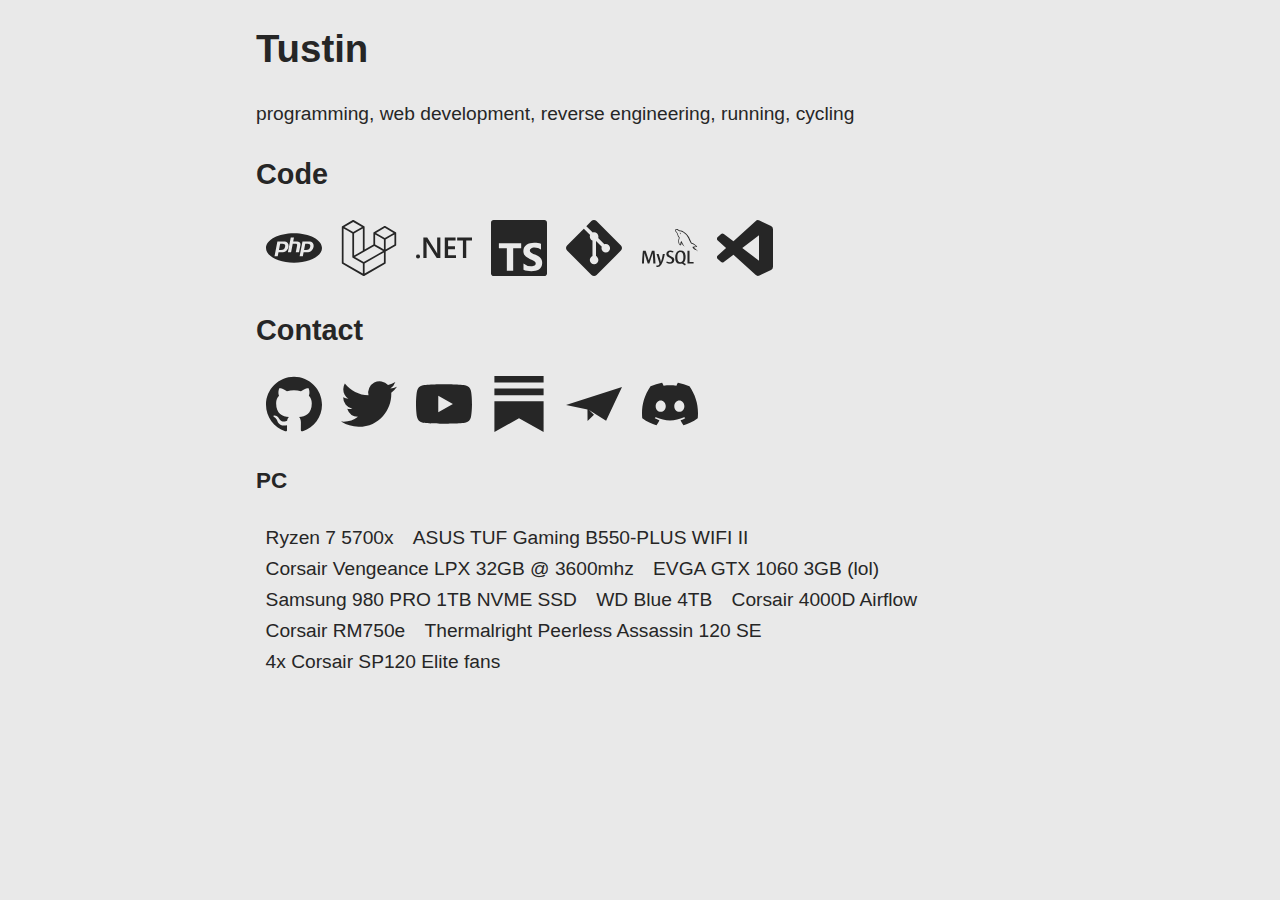
==== commit 18c915ee: "psu" ====
--- a/index.html
+++ b/index.html
@@ -184,6 +184,7 @@
             <li>Samsung 980 PRO 1TB NVME SSD</li>
             <li>WD Blue 4TB</li>
             <li>Corsair 4000D Airflow</li>
+            <li>Corsair RM750e</li>
             <li>Thermalright Peerless Assassin 120 SE</li>
             <li>4x Corsair SP120 Elite fans</li>
     </section>
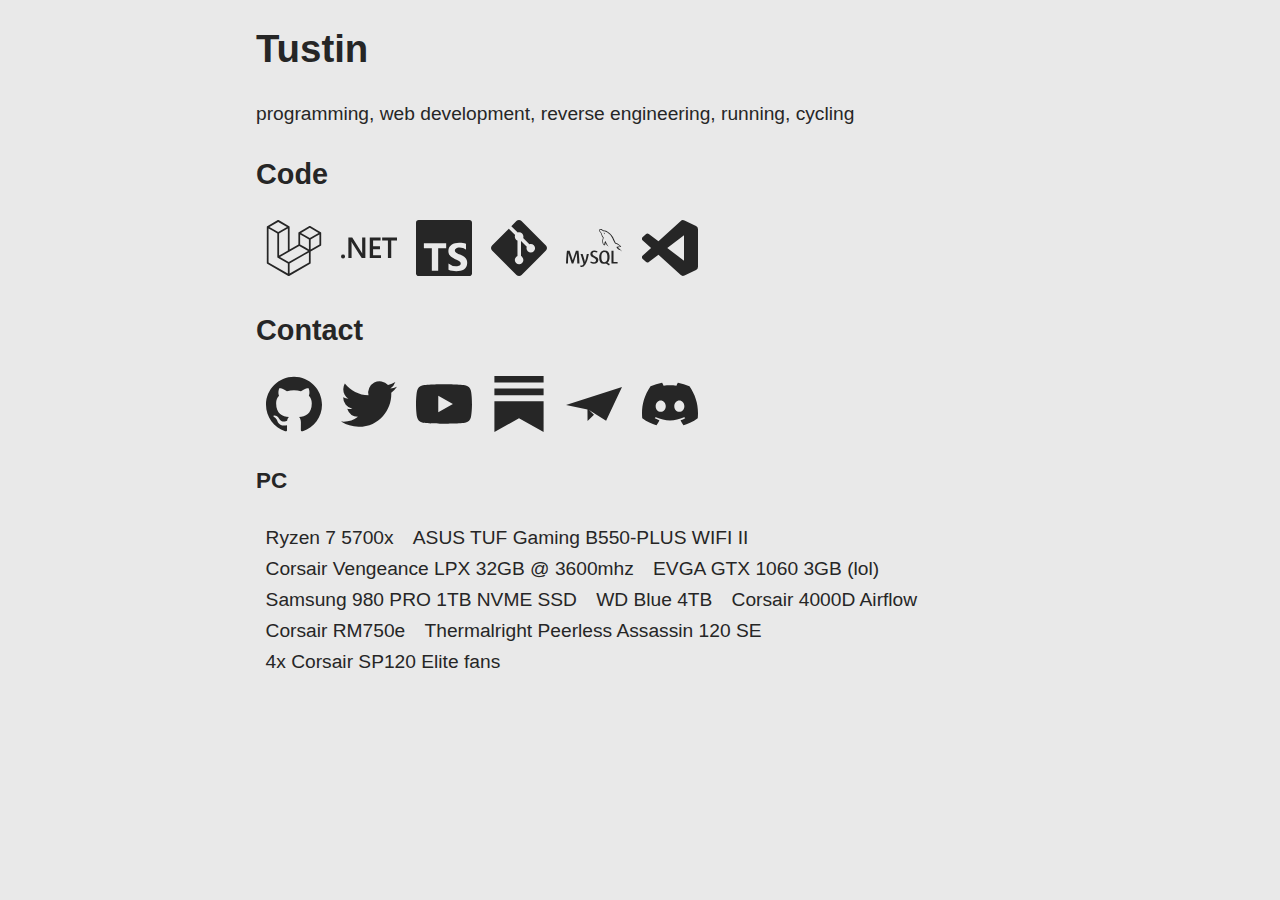
==== commit eddc43fd: "Update index.html" ====
--- a/index.html
+++ b/index.html
@@ -100,11 +100,6 @@
         <h2>Code</h2>
         <ul>
             <li><svg role="img" viewBox="0 0 24 24" xmlns="http://www.w3.org/2000/svg">
-                    <title>PHP</title>
-                    <path
-                        d="M7.01 10.207h-.944l-.515 2.648h.838c.556 0 .97-.105 1.242-.314.272-.21.455-.559.55-1.049.092-.47.05-.802-.124-.995-.175-.193-.523-.29-1.047-.29zM12 5.688C5.373 5.688 0 8.514 0 12s5.373 6.313 12 6.313S24 15.486 24 12c0-3.486-5.373-6.312-12-6.312zm-3.26 7.451c-.261.25-.575.438-.917.551-.336.108-.765.164-1.285.164H5.357l-.327 1.681H3.652l1.23-6.326h2.65c.797 0 1.378.209 1.744.628.366.418.476 1.002.33 1.752a2.836 2.836 0 0 1-.305.847c-.143.255-.33.49-.561.703zm4.024.715l.543-2.799c.063-.318.039-.536-.068-.651-.107-.116-.336-.174-.687-.174H11.46l-.704 3.625H9.388l1.23-6.327h1.367l-.327 1.682h1.218c.767 0 1.295.134 1.586.401s.378.7.263 1.299l-.572 2.944h-1.389zm7.597-2.265a2.782 2.782 0 0 1-.305.847c-.143.255-.33.49-.561.703a2.44 2.44 0 0 1-.917.551c-.336.108-.765.164-1.286.164h-1.18l-.327 1.682h-1.378l1.23-6.326h2.649c.797 0 1.378.209 1.744.628.366.417.477 1.001.331 1.751zM17.766 10.207h-.943l-.516 2.648h.838c.557 0 .971-.105 1.242-.314.272-.21.455-.559.551-1.049.092-.47.049-.802-.125-.995s-.524-.29-1.047-.29z" />
-                </svg></li>
-            <li><svg role="img" viewBox="0 0 24 24" xmlns="http://www.w3.org/2000/svg">
                     <title>Laravel</title>
                     <path
                         d="M23.642 5.43a.364.364 0 01.014.1v5.149c0 .135-.073.26-.189.326l-4.323 2.49v4.934a.378.378 0 01-.188.326L9.93 23.949a.316.316 0 01-.066.027c-.008.002-.016.008-.024.01a.348.348 0 01-.192 0c-.011-.002-.02-.008-.03-.012-.02-.008-.042-.014-.062-.025L.533 18.755a.376.376 0 01-.189-.326V2.974c0-.033.005-.066.014-.098.003-.012.01-.02.014-.032a.369.369 0 01.023-.058c.004-.013.015-.022.023-.033l.033-.045c.012-.01.025-.018.037-.027.014-.012.027-.024.041-.034H.53L5.043.05a.375.375 0 01.375 0L9.93 2.647h.002c.015.01.027.021.04.033l.038.027c.013.014.02.03.033.045.008.011.02.021.025.033.01.02.017.038.024.058.003.011.01.021.013.032.01.031.014.064.014.098v9.652l3.76-2.164V5.527c0-.033.004-.066.013-.098.003-.01.01-.02.013-.032a.487.487 0 01.024-.059c.007-.012.018-.02.025-.033.012-.015.021-.03.033-.043.012-.012.025-.02.037-.028.014-.01.026-.023.041-.032h.001l4.513-2.598a.375.375 0 01.375 0l4.513 2.598c.016.01.027.021.042.031.012.01.025.018.036.028.013.014.022.03.034.044.008.012.019.021.024.033.011.02.018.04.024.06.006.01.012.021.015.032zm-.74 5.032V6.179l-1.578.908-2.182 1.256v4.283zm-4.51 7.75v-4.287l-2.147 1.225-6.126 3.498v4.325zM1.093 3.624v14.588l8.273 4.761v-4.325l-4.322-2.445-.002-.003H5.04c-.014-.01-.025-.021-.04-.031-.011-.01-.024-.018-.035-.027l-.001-.002c-.013-.012-.021-.025-.031-.04-.01-.011-.021-.022-.028-.036h-.002c-.008-.014-.013-.031-.02-.047-.006-.016-.014-.027-.018-.043a.49.49 0 01-.008-.057c-.002-.014-.006-.027-.006-.041V5.789l-2.18-1.257zM5.23.81L1.47 2.974l3.76 2.164 3.758-2.164zm1.956 13.505l2.182-1.256V3.624l-1.58.91-2.182 1.255v9.435zm11.581-10.95l-3.76 2.163 3.76 2.163 3.759-2.164zm-.376 4.978L16.21 7.087 14.63 6.18v4.283l2.182 1.256 1.58.908zm-8.65 9.654l5.514-3.148 2.756-1.572-3.757-2.163-4.323 2.489-3.941 2.27z" />
@@ -190,4 +185,4 @@
     </section>
 </article>
 
-</html>+</html>
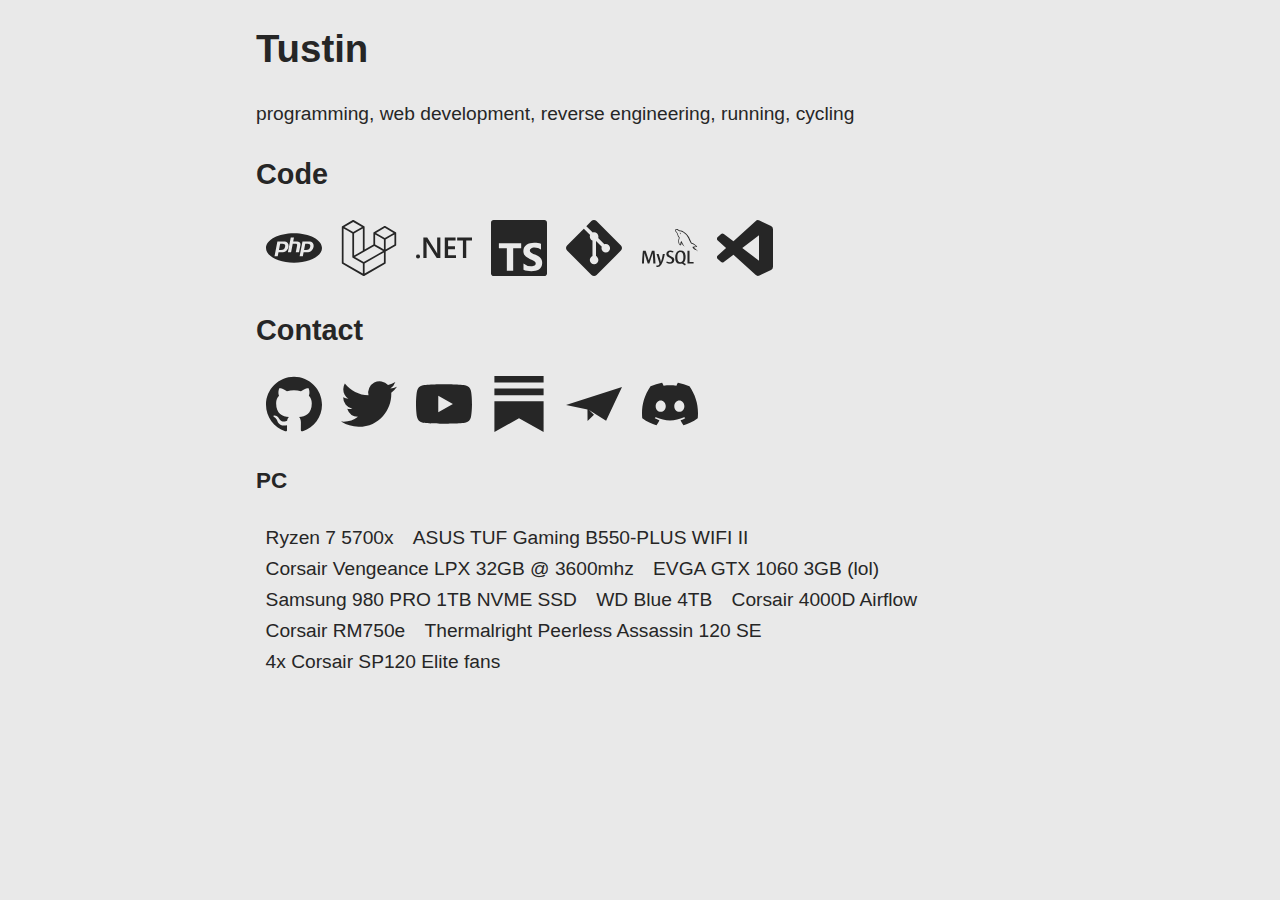
==== commit eff88aec: "chore: update discord username" ====
--- a/index.html
+++ b/index.html
@@ -100,6 +100,11 @@
         <h2>Code</h2>
         <ul>
             <li><svg role="img" viewBox="0 0 24 24" xmlns="http://www.w3.org/2000/svg">
+                    <title>PHP</title>
+                    <path
+                        d="M7.01 10.207h-.944l-.515 2.648h.838c.556 0 .97-.105 1.242-.314.272-.21.455-.559.55-1.049.092-.47.05-.802-.124-.995-.175-.193-.523-.29-1.047-.29zM12 5.688C5.373 5.688 0 8.514 0 12s5.373 6.313 12 6.313S24 15.486 24 12c0-3.486-5.373-6.312-12-6.312zm-3.26 7.451c-.261.25-.575.438-.917.551-.336.108-.765.164-1.285.164H5.357l-.327 1.681H3.652l1.23-6.326h2.65c.797 0 1.378.209 1.744.628.366.418.476 1.002.33 1.752a2.836 2.836 0 0 1-.305.847c-.143.255-.33.49-.561.703zm4.024.715l.543-2.799c.063-.318.039-.536-.068-.651-.107-.116-.336-.174-.687-.174H11.46l-.704 3.625H9.388l1.23-6.327h1.367l-.327 1.682h1.218c.767 0 1.295.134 1.586.401s.378.7.263 1.299l-.572 2.944h-1.389zm7.597-2.265a2.782 2.782 0 0 1-.305.847c-.143.255-.33.49-.561.703a2.44 2.44 0 0 1-.917.551c-.336.108-.765.164-1.286.164h-1.18l-.327 1.682h-1.378l1.23-6.326h2.649c.797 0 1.378.209 1.744.628.366.417.477 1.001.331 1.751zM17.766 10.207h-.943l-.516 2.648h.838c.557 0 .971-.105 1.242-.314.272-.21.455-.559.551-1.049.092-.47.049-.802-.125-.995s-.524-.29-1.047-.29z" />
+                </svg></li>
+            <li><svg role="img" viewBox="0 0 24 24" xmlns="http://www.w3.org/2000/svg">
                     <title>Laravel</title>
                     <path
                         d="M23.642 5.43a.364.364 0 01.014.1v5.149c0 .135-.073.26-.189.326l-4.323 2.49v4.934a.378.378 0 01-.188.326L9.93 23.949a.316.316 0 01-.066.027c-.008.002-.016.008-.024.01a.348.348 0 01-.192 0c-.011-.002-.02-.008-.03-.012-.02-.008-.042-.014-.062-.025L.533 18.755a.376.376 0 01-.189-.326V2.974c0-.033.005-.066.014-.098.003-.012.01-.02.014-.032a.369.369 0 01.023-.058c.004-.013.015-.022.023-.033l.033-.045c.012-.01.025-.018.037-.027.014-.012.027-.024.041-.034H.53L5.043.05a.375.375 0 01.375 0L9.93 2.647h.002c.015.01.027.021.04.033l.038.027c.013.014.02.03.033.045.008.011.02.021.025.033.01.02.017.038.024.058.003.011.01.021.013.032.01.031.014.064.014.098v9.652l3.76-2.164V5.527c0-.033.004-.066.013-.098.003-.01.01-.02.013-.032a.487.487 0 01.024-.059c.007-.012.018-.02.025-.033.012-.015.021-.03.033-.043.012-.012.025-.02.037-.028.014-.01.026-.023.041-.032h.001l4.513-2.598a.375.375 0 01.375 0l4.513 2.598c.016.01.027.021.042.031.012.01.025.018.036.028.013.014.022.03.034.044.008.012.019.021.024.033.011.02.018.04.024.06.006.01.012.021.015.032zm-.74 5.032V6.179l-1.578.908-2.182 1.256v4.283zm-4.51 7.75v-4.287l-2.147 1.225-6.126 3.498v4.325zM1.093 3.624v14.588l8.273 4.761v-4.325l-4.322-2.445-.002-.003H5.04c-.014-.01-.025-.021-.04-.031-.011-.01-.024-.018-.035-.027l-.001-.002c-.013-.012-.021-.025-.031-.04-.01-.011-.021-.022-.028-.036h-.002c-.008-.014-.013-.031-.02-.047-.006-.016-.014-.027-.018-.043a.49.49 0 01-.008-.057c-.002-.014-.006-.027-.006-.041V5.789l-2.18-1.257zM5.23.81L1.47 2.974l3.76 2.164 3.758-2.164zm1.956 13.505l2.182-1.256V3.624l-1.58.91-2.182 1.255v9.435zm11.581-10.95l-3.76 2.163 3.76 2.163 3.759-2.164zm-.376 4.978L16.21 7.087 14.63 6.18v4.283l2.182 1.256 1.58.908zm-8.65 9.654l5.514-3.148 2.756-1.572-3.757-2.163-4.323 2.489-3.941 2.27z" />
@@ -162,9 +167,9 @@
                         <path
                             d="M17.187 19.181L24 4.755 0 12.386l9.196 1.963.043 4.896 2.759-2.617-2.147-2.076 7.336 4.63z" />
                     </svg></a></li>
-            <li onclick="navigator.clipboard.writeText('Tustin#5192')" id="discord"><svg role="img" viewBox="0 0 24 24"
+            <li onclick="navigator.clipboard.writeText('tustin.dev')" id="discord"><svg role="img" viewBox="0 0 24 24"
                     xmlns="http://www.w3.org/2000/svg">
-                    <title>Discord</title>
+                    <title>Discord - tustin.dev</title>
                     <path
                         d="M20.317 4.3698a19.7913 19.7913 0 00-4.8851-1.5152.0741.0741 0 00-.0785.0371c-.211.3753-.4447.8648-.6083 1.2495-1.8447-.2762-3.68-.2762-5.4868 0-.1636-.3933-.4058-.8742-.6177-1.2495a.077.077 0 00-.0785-.037 19.7363 19.7363 0 00-4.8852 1.515.0699.0699 0 00-.0321.0277C.5334 9.0458-.319 13.5799.0992 18.0578a.0824.0824 0 00.0312.0561c2.0528 1.5076 4.0413 2.4228 5.9929 3.0294a.0777.0777 0 00.0842-.0276c.4616-.6304.8731-1.2952 1.226-1.9942a.076.076 0 00-.0416-.1057c-.6528-.2476-1.2743-.5495-1.8722-.8923a.077.077 0 01-.0076-.1277c.1258-.0943.2517-.1923.3718-.2914a.0743.0743 0 01.0776-.0105c3.9278 1.7933 8.18 1.7933 12.0614 0a.0739.0739 0 01.0785.0095c.1202.099.246.1981.3728.2924a.077.077 0 01-.0066.1276 12.2986 12.2986 0 01-1.873.8914.0766.0766 0 00-.0407.1067c.3604.698.7719 1.3628 1.225 1.9932a.076.076 0 00.0842.0286c1.961-.6067 3.9495-1.5219 6.0023-3.0294a.077.077 0 00.0313-.0552c.5004-5.177-.8382-9.6739-3.5485-13.6604a.061.061 0 00-.0312-.0286zM8.02 15.3312c-1.1825 0-2.1569-1.0857-2.1569-2.419 0-1.3332.9555-2.4189 2.157-2.4189 1.2108 0 2.1757 1.0952 2.1568 2.419 0 1.3332-.9555 2.4189-2.1569 2.4189zm7.9748 0c-1.1825 0-2.1569-1.0857-2.1569-2.419 0-1.3332.9554-2.4189 2.1569-2.4189 1.2108 0 2.1757 1.0952 2.1568 2.419 0 1.3332-.946 2.4189-2.1568 2.4189Z" />
                 </svg></li>
@@ -185,4 +190,4 @@
     </section>
 </article>
 
-</html>
+</html>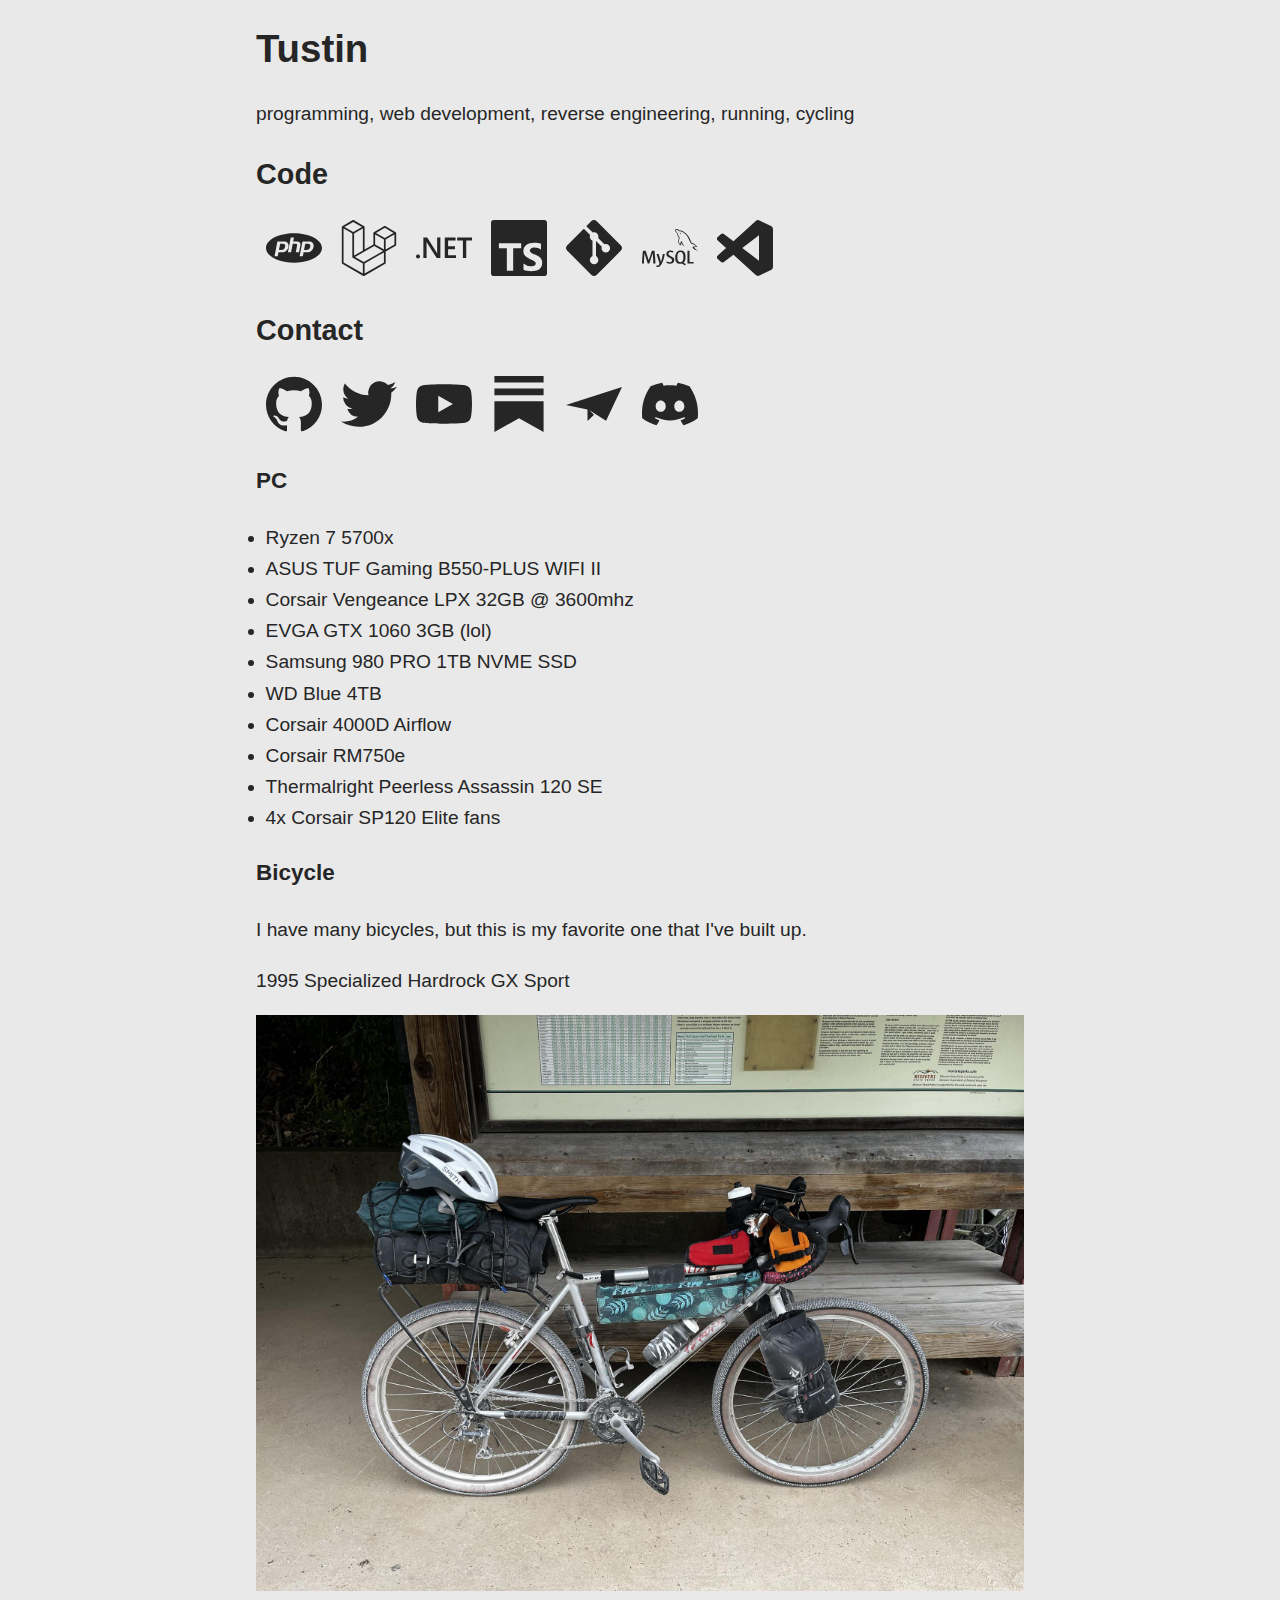
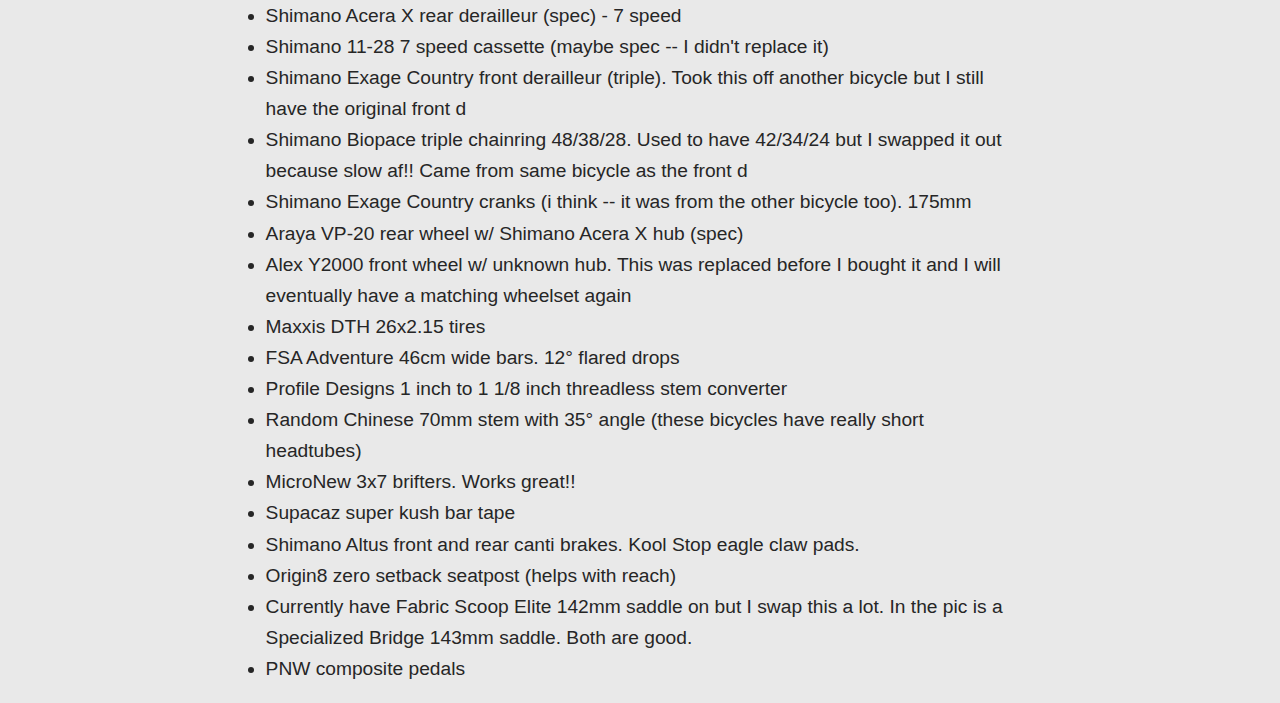
==== commit 38a95529: "update" ====
--- a/index.html
+++ b/index.html
@@ -7,89 +7,7 @@
     <meta name="viewport" content="width=device-width, initial-scale=1">
     <meta name="description" content="Tustin's home on the web">
     <link rel="icon" type="image/x-icon" href="favicon.ico">
-    <style>
-        :root {
-            --light: #e9e9e9;
-            --dark: #262626;
-            --link: #6CA6C1;
-        }
-
-        @media (prefers-color-scheme: dark) {
-            html {
-                background: var(--dark);
-                color: var(--light);
-            }
-
-            svg {
-                fill: var(--light);
-            }
-        }
-
-        @media (prefers-color-scheme: light) {
-            html {
-                background: var(--light);
-                color: var(--dark);
-            }
-
-            svg {
-                fill: var(--dark);
-            }
-        }
-
-        a {
-            text-decoration: none;
-            color: var(--link);
-        }
-
-        svg {
-            --size: 3.5rem;
-            height: var(--size);
-            width: var(--size);
-        }
-
-        ul {
-            display: flex;
-            flex-wrap: wrap;
-            list-style: none;
-            margin: 0;
-            padding: 0;
-        }
-
-        li {
-            margin: 0 .5em;
-        }
-
-        li#discord {
-            cursor: pointer;
-        }
-
-
-        container {
-            display: grid;
-            grid-template-columns: repeat(2, 50%);
-        }
-
-        body {
-            margin: 1em auto;
-            max-width: 40em;
-            padding: 0 .62em;
-            font: 1.2em/1.62 sans-serif;
-        }
-
-        h1 {
-            line-height: 1.2;
-        }
-
-        h2 {
-            line-height: 1.5;
-        }
-
-        @media print {
-            body {
-                max-width: none
-            }
-        }
-    </style>
+    <link rel="stylesheet" href="code.css">
 </head>
 <article>
     <header>
@@ -98,7 +16,7 @@
     </header>
     <section>
         <h2>Code</h2>
-        <ul>
+        <ul class="horizontal">
             <li><svg role="img" viewBox="0 0 24 24" xmlns="http://www.w3.org/2000/svg">
                     <title>PHP</title>
                     <path
@@ -136,7 +54,7 @@
                 </svg></li>
         </ul>
         <h2>Contact</h2>
-        <ul>
+        <ul class="horizontal">
             <li><a href="https://github.com/Tustin" target="_blank" rel="noopener"><svg role="img" viewBox="0 0 24 24"
                         xmlns="http://www.w3.org/2000/svg">
                         <title>GitHub</title>
@@ -187,6 +105,33 @@
             <li>Corsair RM750e</li>
             <li>Thermalright Peerless Assassin 120 SE</li>
             <li>4x Corsair SP120 Elite fans</li>
+        </ul>
+
+        <h3>Bicycle</h3>
+        <p>I have many bicycles, but this is my favorite one that I've built up.</p>
+
+        <p>1995 Specialized Hardrock GX Sport</p>
+        <img src="bicycle.jpg" alt="My bicycle" style="width: 100%;" />
+        <ul>
+            <li>Shimano Acera X rear derailleur (spec) - 7 speed</li>
+            <li>Shimano 11-28 7 speed cassette (maybe spec -- I didn't replace it)</li>
+            <li>Shimano Exage Country front derailleur (triple). Took this off another bicycle but I still have the original front d</li>
+            <li>Shimano Biopace triple chainring 48/38/28. Used to have 42/34/24 but I swapped it out because slow af!! Came from same bicycle as the front d</li>
+            <li>Shimano Exage Country cranks (i think -- it was from the other bicycle too). 175mm</li>
+            <li>Araya VP-20 rear wheel w/ Shimano Acera X hub (spec)</li>
+            <li>Alex Y2000 front wheel w/ unknown hub. This was replaced before I bought it and I will eventually have a matching wheelset again</li>
+            <li>Maxxis DTH 26x2.15 tires</li>
+            <li>FSA Adventure 46cm wide bars. 12° flared drops</li>
+            <li>Profile Designs 1 inch to 1 1/8 inch threadless stem converter</li>
+            <li>Random Chinese 70mm stem with 35° angle (these bicycles have really short headtubes)</li>
+            <li>MicroNew 3x7 brifters. Works great!!</li>
+            <li>Supacaz super kush bar tape</li>
+            <li>Shimano Altus front and rear canti brakes. Kool Stop eagle claw pads.</li>
+            <li>Origin8 zero setback seatpost (helps with reach)</li>
+            <li>Currently have Fabric Scoop Elite 142mm saddle on but I swap this a lot. In the pic is a Specialized Bridge 143mm saddle. Both are good.</li>
+            <li>PNW composite pedals</li>
+        </ul>
+        
     </section>
 </article>
 
--- a/code.css
+++ b/code.css
@@ -0,0 +1,84 @@
+:root {
+    --light: #e9e9e9;
+    --dark: #262626;
+    --link: #6CA6C1;
+}
+
+@media (prefers-color-scheme: dark) {
+    html {
+        background: var(--dark);
+        color: var(--light);
+    }
+
+    svg {
+        fill: var(--light);
+    }
+}
+
+@media (prefers-color-scheme: light) {
+    html {
+        background: var(--light);
+        color: var(--dark);
+    }
+
+    svg {
+        fill: var(--dark);
+    }
+}
+
+a {
+    text-decoration: none;
+    color: var(--link);
+}
+
+svg {
+    --size: 3.5rem;
+    height: var(--size);
+    width: var(--size);
+}
+
+ul {
+    flex-wrap: wrap;
+    margin: 0;
+    padding: 0;
+
+    &.horizontal {
+        display: flex;
+        list-style: none;
+    }
+}
+
+li {
+    margin: 0 .5em;
+}
+
+li#discord {
+    cursor: pointer;
+}
+
+
+container {
+    display: grid;
+    grid-template-columns: repeat(2, 50%);
+}
+
+body {
+    margin: 1em auto;
+    max-width: 40em;
+    padding: 0 .62em;
+    font: 1.2em/1.62 sans-serif;
+}
+
+h1 {
+    line-height: 1.2;
+}
+
+h2 {
+    line-height: 1.5;
+}
+
+@media print {
+    body {
+        max-width: none
+    }
+}